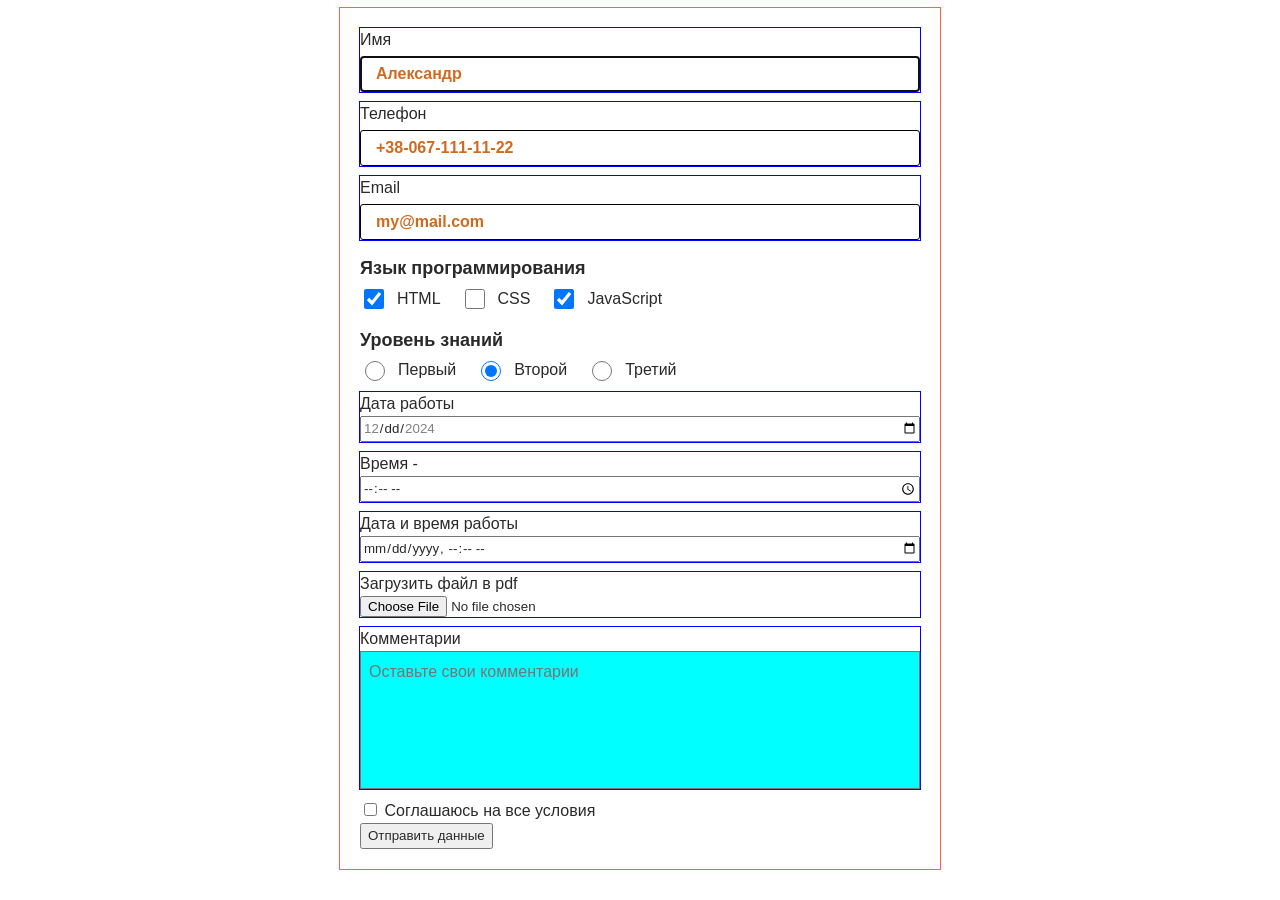
==== form-input.html @ 42cb333e "Вечер-17-12-2024 1. Добавлено в футер окно ввода подписки с изменением цвета border 2. В футере в ок" ====
<!DOCTYPE html>
<html lang="en">
  <head>
    <meta charset="UTF-8" />
    <meta name="viewport" content="width=device-width, initial-scale=1.0" />
    <title>Document</title>

    <link rel="stylesheet" href="./css/form-input.css" />
  </head>
  <body>
    <form class="form new-form">
      <div class="form-field">
        <label class="form-label" for="name">Имя</label>
        <input
          class="form-input"
          type="text"
          name="user-name"
          id="name"
          autofocus
          placeholder="Александр"
        />
      </div>

      <div class="form-field">
        <label class="form-label" for="tel">Телефон</label>
        <input
          class="form-input"
          type="tel"
          name="user-tel"
          id="tel"
          placeholder="+38-067-111-11-22"
        />
      </div>

      <div class="form-field">
        <label class="form-label" for="mail">Email</label>
        <input
          class="form-input"
          type="email"
          name="user-email"
          id="mail"
          placeholder="my@mail.com"
        />
      </div>

      <!-- Вместо fieldset для возможности оформления в CSS - используем <div role="group"> -->
      <div role="group" class="group">
        <h2 class="group-title">Язык программирования</h2>
        <ul class="lang-options">
          <li>
            <input type="checkbox" name="lang" value="html" id="lang-html" checked />
            <label for="lang-html">HTML</label>
          </li>
          <li>
            <input type="checkbox" name="lang" value="css" id="lang-css" />
            <label for="lang-css">CSS</label>
          </li>
          <li>
            <input type="checkbox" name="lang" value="js" id="lang-js" checked />
            <label for="lang-js">JavaScript</label>
          </li>
        </ul>
      </div>

      <div role="group" class="group">
        <h2 class="group-title">Уровень знаний</h2>
        <ul class="level-options">
          <li>
            <input type="radio" name="level" value="1" id="level-1" />
            <label for="level-1">Первый</label>
          </li>
          <li>
            <input type="radio" name="level" value="2" id="level-2" checked />
            <label for="level-2">Второй</label>
          </li>
          <li>
            <input type="radio" name="level" value="3" id="level-3" />
            <label for="level-3">Третий</label>
          </li>
        </ul>
      </div>

      <div class="form-field">
        <label for="date-work">Дата работы</label>
        <input type="date" name="user-date" id="date-work" min="2024-12-05" max="2024-12-21" />
      </div>

      <div class="form-field">
        <label for="time-work">Время - </label>
        <input type="time" name="user-time" id="time-work" />
      </div>

      <!-- Указание даты и времени с ограничением ввода -->
      <div class="form-field">
        <label for="date-time-work">Дата и время работы </label>
        <input
          type="datetime-local"
          name="user-time"
          id="date-time-work"
          min="2024-11-18T15:00"
          max="2100-05-18T15:00"
        />
      </div>

      <div class="form-field">
        <label for="load-file">Загрузить файл в pdf</label>
        <input type="file" name="pdf" id="load-file" />
      </div>

      <div class="form-field">
        <!-- Запрет возможности изменения размеров - в CSS - resize: none -->
        <label for="comment">Комментарии</label>
        <textarea
          class="comment"
          name="comment"
          id="comment"
          rows="5"
          placeholder="Оставьте свои комментарии"
        ></textarea>
      </div>

      <div>
        <input type="checkbox" name="ok-policy" id="policy" />
        <label for="policy">Соглашаюсь на все условия</label>
      </div>

      <button type="submit">Отправить данные</button>
    </form>

    <!-- Скрипт для вывода в консоль информацию о вводе данных -->
    <script>
      (() => {
        document.querySelector('.new-form').addEventListener('submit', e => {
          e.preventDefault();
          new FormData(e.currentTarget).forEach((value, name) => console.log('${name}: ${value}'));
        });
      })();
    </script>
  </body>
</html>
---- css/form-input.css ----
* {
  box-sizing: border-box;
  font-family: 'Roboto', sans-serif;
  font-weight: 400;
  font-style: normal;
  line-height: 1.5;
  color: #2a2a2a;
}

/* Отключение возможности изменения размера  <textarea>  */
textarea {
  resize: none;
}

.form {
  width: 600px;
  outline: 1px solid tomato;
  margin-left: auto;
  margin-right: auto;
  padding: 20px;
}

.form-field {
  outline: 1px solid blue;
  display: flex;
  flex-direction: column;
  margin-bottom: 10px;
}

.form-label {
  margin-bottom: 4px;
}

.form-input {
  margin: 0;
  padding: 5px 15px;
  border-radius: 3px;
  border: 1px solid black;
  font-size: 16px;
  font-weight: 700;
}

.form-input::placeholder {
  color: chocolate;
}

.group {
  margin-bottom: 10px;
}

.group-title {
  margin-bottom: 4px;
  font-size: 18px;
  font-weight: 700;
}

/* Одинаковое оформление для двух групп опций */
.lang-options,
.level-options {
  padding: 0;
  margin: 0;
  list-style: none;
  display: flex;
  flex-direction: row;
  gap: 20px;
}

.lang-options li,
.level-options li {
  display: flex;
  align-items: center;
}

/* Селектор по атрибуту типа */
.lang-options input[type='checkbox'] {
  width: 20px;
  height: 20px;
}

.lang-options label {
  margin-left: 10px;
  font-size: 16px;
}

/* Селектор по атрибуту типа */
.level-options input[type='radio'] {
  width: 20px;
  height: 20px;
}

.level-options label {
  margin-left: 10px;
  font-size: 16px;
}

.form .comment {
  padding: 8px;
  font-size: 16px;
  color: black;
  background-color: aqua;
}
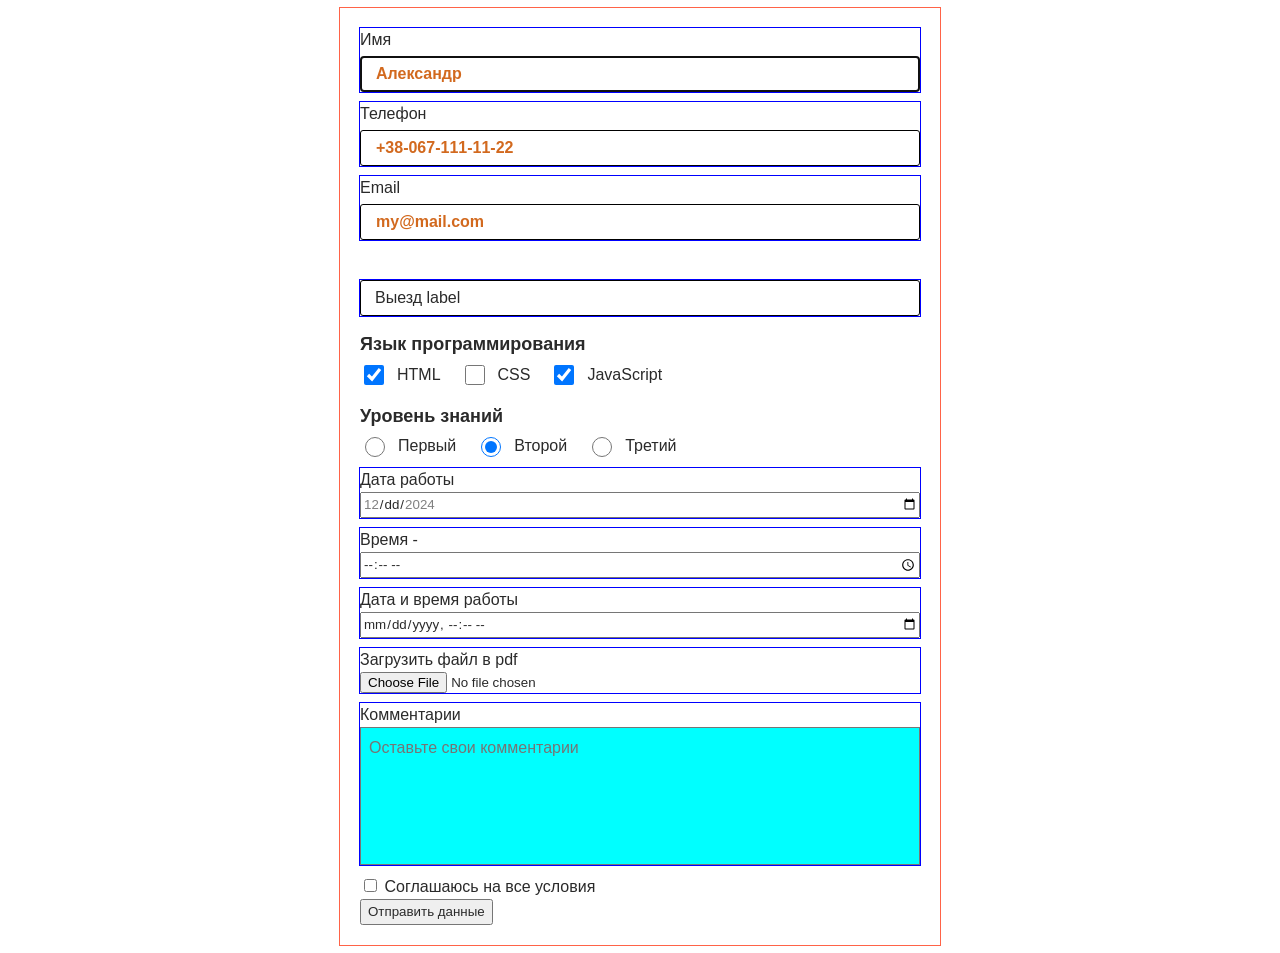
==== commit 26ade1a8: "Вечер - 26.12.2024 1. Все иконки сформированы в один файл (кроме двух иконок стилизации checkbox) 2." ====
--- a/form-input.html
+++ b/form-input.html
@@ -41,6 +41,11 @@
           id="mail"
           placeholder="my@mail.com"
         />
+      </div>
+
+      <div class="form-field up">
+        <input class="form-input up" type="text" name="user-text" id="up-label" placeholder=" " />
+        <label class="form-label up" for="up-label">Выезд label </label>
       </div>
 
       <!-- Вместо fieldset для возможности оформления в CSS - используем <div role="group"> -->
--- a/css/form-input.css
+++ b/css/form-input.css
@@ -42,6 +42,29 @@
 
 .form-input::placeholder {
   color: chocolate;
+}
+
+/* Выезд label из поля ввода */
+.form-field.up {
+  margin-top: 40px;
+  position: relative;
+}
+
+.form-label.up {
+  position: absolute;
+  left: 15px;
+  top: 50%;
+  transform: translateY(-50%);
+  transition: transform 500ms linear;
+}
+
+/* label поднимается вверх на 50 пикселей*/
+/* Обязательно использовать селектор соседа  +  */
+/* При событии :focus для input   */
+/* И при событии, когда НЕ показывается placeholder - :not(:placeholder-shown)*/
+.form-input.up:focus + .form-label.up,
+.form-input.up:not(:placeholder-shown) + .form-label.up {
+  transform: translateY(-50px);
 }
 
 .group {
